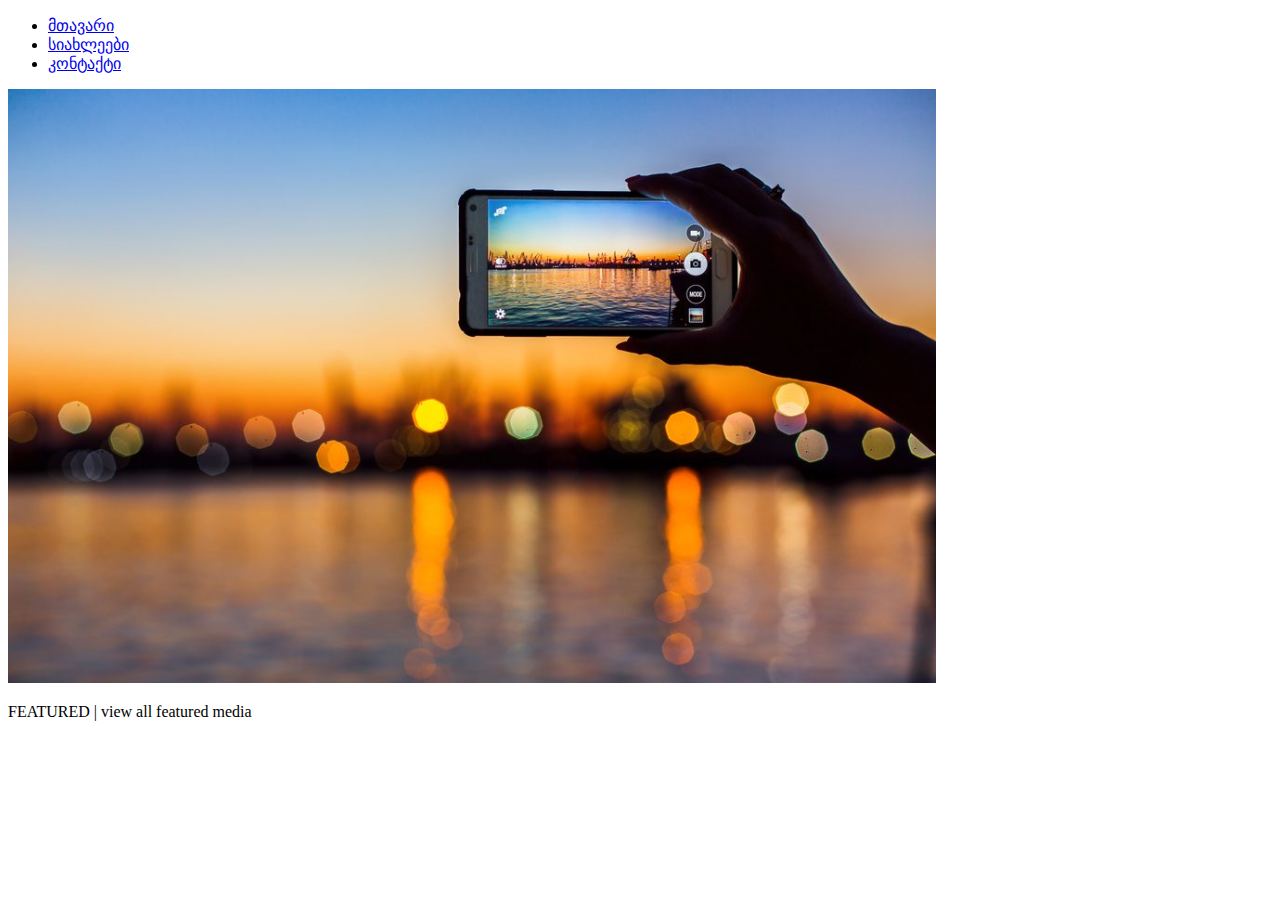
==== index.html @ 842fcc22 "shevqmeni index.html, davamate potoebis folder" ====
<!DOCTYPE html>
<html>
<head>
	<meta charset="utf-8">
	<title>
		davaleba5
	</title>
</head>
<body>
	<nav>
		<ul>
			<li>
				<a href="index.html">მთავარი</a>
			</li>
			<li>
				<a href="#">სიახლეები</a>
			</li>
			<li>
				<a href="contact.html">კონტაქტი</a>
			</li>
		</ul>
	</nav>
	<section>
		<img src="image/shutterstock_326967050-1000x640.png" alt="baneri">
		<p>FEATURED | view all featured media</p>
		<div>
			
		</div>
	</section>
</body>
</html>
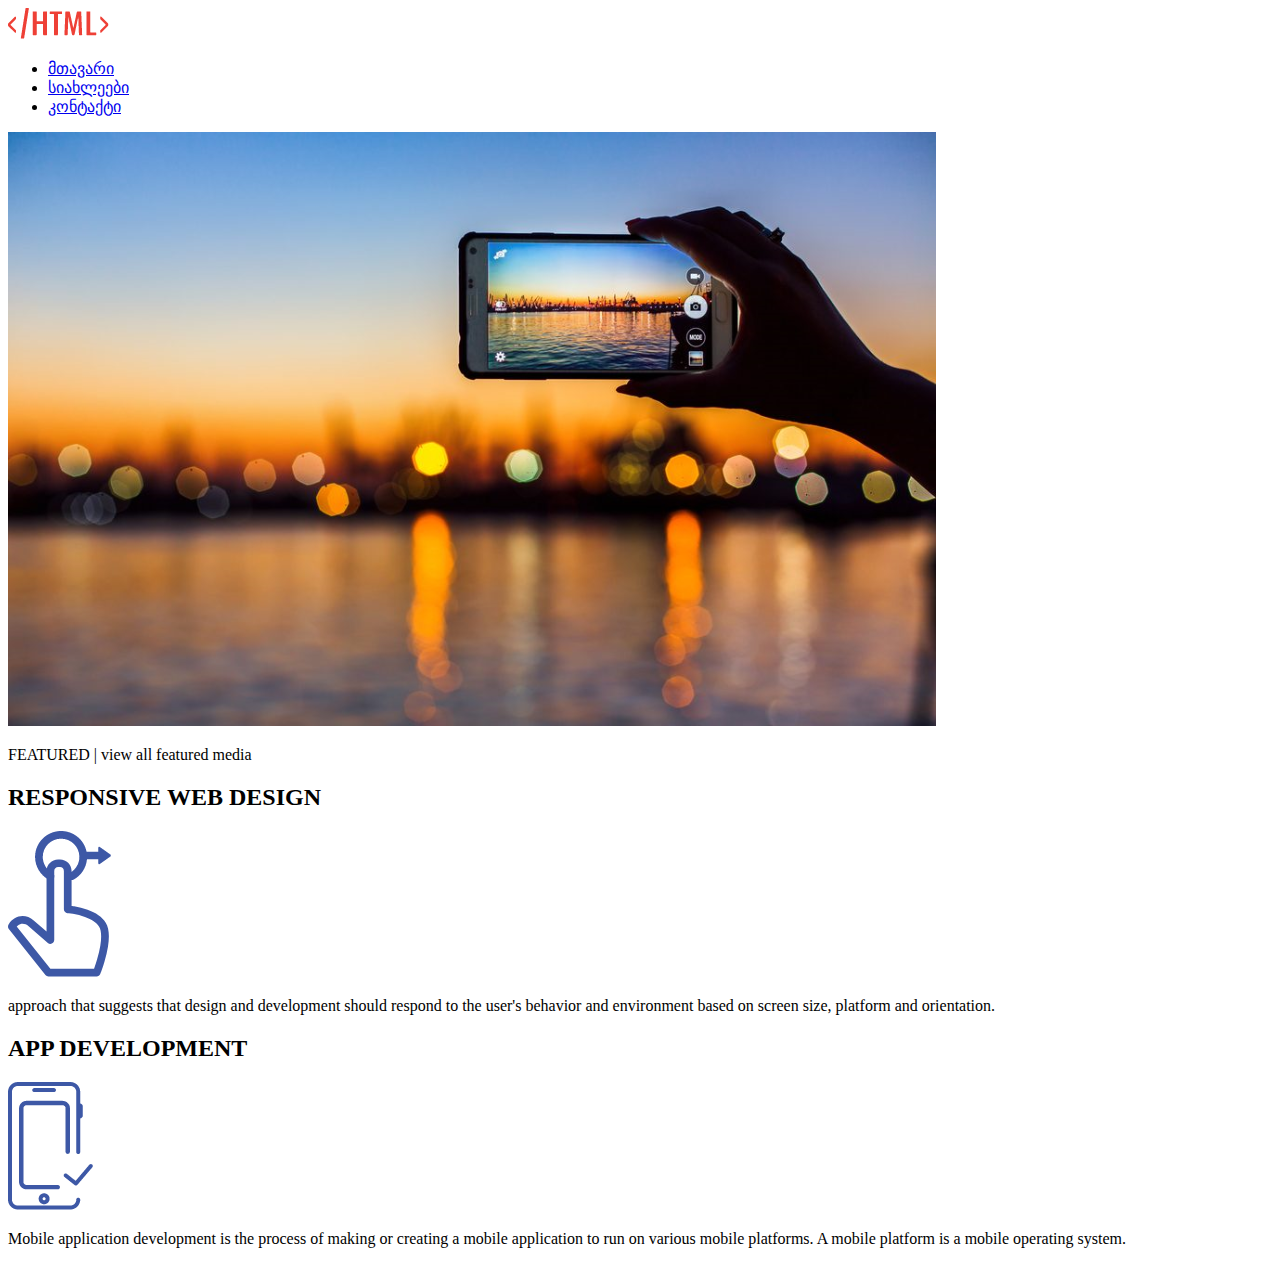
==== commit 8aa49a72: "davamate seqcia da diivebi" ====
--- a/index.html
+++ b/index.html
@@ -7,24 +7,42 @@
 	</title>
 </head>
 <body>
-	<nav>
-		<ul>
-			<li>
-				<a href="index.html">მთავარი</a>
-			</li>
-			<li>
-				<a href="#">სიახლეები</a>
-			</li>
-			<li>
-				<a href="contact.html">კონტაქტი</a>
-			</li>
-		</ul>
-	</nav>
+	<header>
+		<a href="index.html">
+			<img src="image/Group 7.png" alt="logo">
+		</a>
+		<nav>
+			<ul>
+				<li>
+					<a href="index.html">მთავარი</a>
+				</li>
+				<li>
+					<a href="#">სიახლეები</a>
+				</li>
+				<li>
+					<a href="contact.html">კონტაქტი</a>
+				</li>
+			</ul>
+		</nav>
+	</header>
 	<section>
 		<img src="image/shutterstock_326967050-1000x640.png" alt="baneri">
 		<p>FEATURED | view all featured media</p>
 		<div>
-			
+			<h2>RESPONSIVE WEB DESIGN</h2>
+			<img src="image/Group 8.png" alt="divis foto1">
+			<p>
+				approach that suggests that design and development should respond to the user's behavior and environment based on screen size, platform and orientation.
+			</p>
+		</div>
+		<div>
+			<h2>
+				APP DEVELOPMENT
+			</h2>
+			<img src="image/Path 28.png" alt="divis foto2">
+			<p>
+				Mobile application development is the process of making or creating a mobile application to run on various mobile platforms. A mobile platform is a mobile operating system.
+			</p>
 		</div>
 	</section>
 </body>
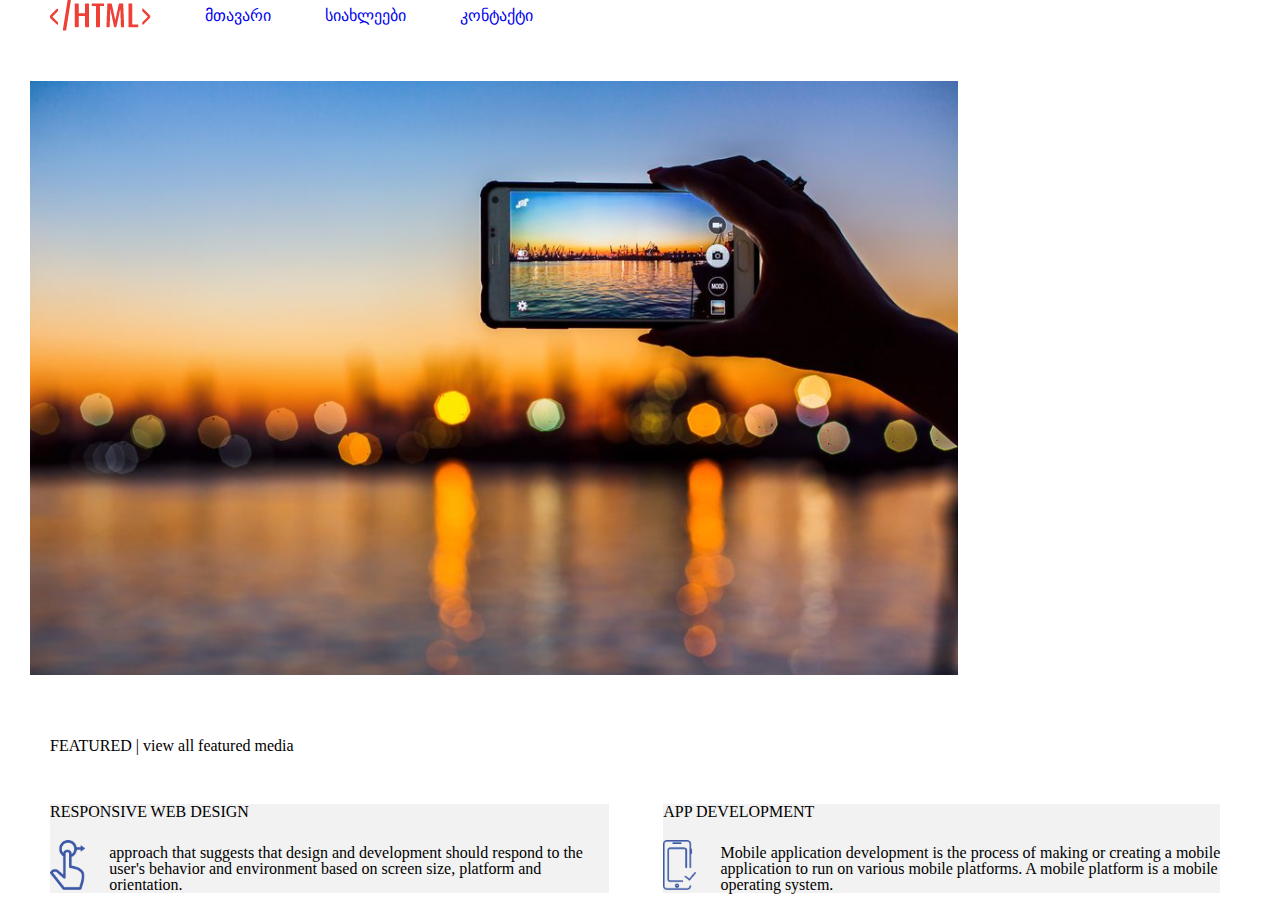
==== commit 9a1195c2: "finish" ====
--- a/index.html
+++ b/index.html
@@ -1,6 +1,8 @@
 <!DOCTYPE html>
 <html>
 <head>
+	<link rel="stylesheet" type="text/css" href="css/reset.css">
+	<link rel="stylesheet" type="text/css" href="css/style.css">
 	<meta charset="utf-8">
 	<title>
 		davaleba5
@@ -9,38 +11,42 @@
 <body>
 	<header>
 		<a href="index.html">
-			<img src="image/Group 7.png" alt="logo">
+			<img class="navbar-li logo" src="image/Group 7.png" alt="logo">
 		</a>
-		<nav>
+		<nav class="logo">
 			<ul>
-				<li>
+				<li class="navbar-li">
 					<a href="index.html">მთავარი</a>
 				</li>
-				<li>
+				<li class="navbar-li">
 					<a href="#">სიახლეები</a>
 				</li>
-				<li>
+				<li class="navbar-li">
 					<a href="contact.html">კონტაქტი</a>
 				</li>
 			</ul>
 		</nav>
 	</header>
 	<section>
-		<img src="image/shutterstock_326967050-1000x640.png" alt="baneri">
-		<p>FEATURED | view all featured media</p>
-		<div>
-			<h2>RESPONSIVE WEB DESIGN</h2>
-			<img src="image/Group 8.png" alt="divis foto1">
-			<p>
+		<img class="image11" src="image/shutterstock_326967050-1000x640.png" alt="baneri">
+		<p class="cnobari">
+			FEATURED | view all featured media
+		</p>
+		<div class="box">
+			<h2 class="satauri">
+				RESPONSIVE WEB DESIGN
+			</h2>
+			<img class="image" src="image/Group 8.png" alt="divis foto1">
+			<p class="text"> 
 				approach that suggests that design and development should respond to the user's behavior and environment based on screen size, platform and orientation.
 			</p>
 		</div>
-		<div>
-			<h2>
+		<div class="box">
+			<h2 class="satauri">
 				APP DEVELOPMENT
 			</h2>
-			<img src="image/Path 28.png" alt="divis foto2">
-			<p>
+			<img class="image"  src="image/Path 28.png" alt="divis foto2">
+			<p class="text">
 				Mobile application development is the process of making or creating a mobile application to run on various mobile platforms. A mobile platform is a mobile operating system.
 			</p>
 		</div>
--- a/css/style.css
+++ b/css/style.css
@@ -0,0 +1,34 @@
+.navbar-li{
+	display: inline-block;
+	text-decoration: none;
+	margin-left: 50px;
+}
+.box{
+	display: inline-block;
+	margin-top: 50px;
+	margin-left: 50px;
+	background: #F2F2F2;
+}
+.image{
+	height: 50px;
+}
+.text{
+	display: inline-block;
+	width: 500px;
+	margin-left: 20px;
+}
+.satauri{
+	margin-bottom: 20px;
+}
+.cnobari{
+	margin-top: 60px;
+	margin-left: 50px;
+}
+.image11{
+	margin-left: 30px;
+	margin-top: 50px;
+}
+.logo{
+	display: inline-block;
+	vertical-align: middle;
+}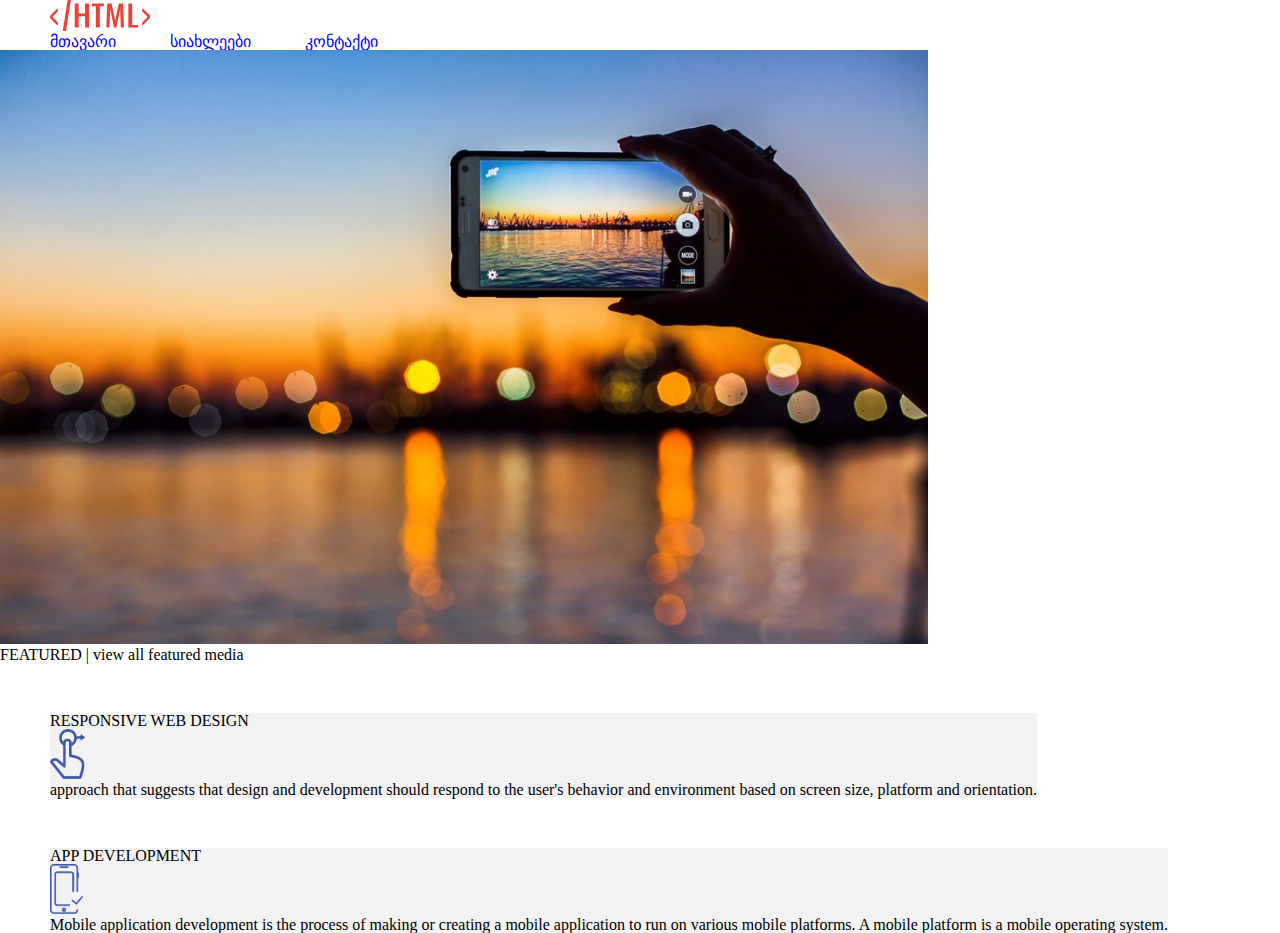
==== commit 0279e1a0: "add header and some changes in style.css" ====
--- a/index.html
+++ b/index.html
@@ -5,15 +5,15 @@
 	<link rel="stylesheet" type="text/css" href="css/style.css">
 	<meta charset="utf-8">
 	<title>
-		davaleba5
+		დავალება 5 - მთავარი გვერდი
 	</title>
 </head>
 <body>
 	<header>
 		<a href="index.html">
-			<img class="navbar-li logo" src="image/Group 7.png" alt="logo">
+			<img class="navbar-li menuBar" src="images/logo.svg" alt="logo">
 		</a>
-		<nav class="logo">
+		<nav class="menuBar">
 			<ul>
 				<li class="navbar-li">
 					<a href="index.html">მთავარი</a>
@@ -28,7 +28,7 @@
 		</nav>
 	</header>
 	<section>
-		<img class="image11" src="image/shutterstock_326967050-1000x640.png" alt="baneri">
+		<img class="image11" src="images/shutterstock_326967050-1000x640.png" alt="baneri">
 		<p class="cnobari">
 			FEATURED | view all featured media
 		</p>
@@ -36,7 +36,7 @@
 			<h2 class="satauri">
 				RESPONSIVE WEB DESIGN
 			</h2>
-			<img class="image" src="image/Group 8.png" alt="divis foto1">
+			<img class="image" src="images/Group 8.png" alt="divis foto1">
 			<p class="text"> 
 				approach that suggests that design and development should respond to the user's behavior and environment based on screen size, platform and orientation.
 			</p>
@@ -45,7 +45,7 @@
 			<h2 class="satauri">
 				APP DEVELOPMENT
 			</h2>
-			<img class="image"  src="image/Path 28.png" alt="divis foto2">
+			<img class="image"  src="images/Path 28.png" alt="divis foto2">
 			<p class="text">
 				Mobile application development is the process of making or creating a mobile application to run on various mobile platforms. A mobile platform is a mobile operating system.
 			</p>
--- a/css/style.css
+++ b/css/style.css
@@ -1,34 +1,103 @@
-.navbar-li{
+/* --- home page --- */
+
+.navbar-li {
 	display: inline-block;
 	text-decoration: none;
 	margin-left: 50px;
 }
-.box{
+.box {
 	display: inline-block;
 	margin-top: 50px;
 	margin-left: 50px;
 	background: #F2F2F2;
 }
-.image{
+.image {
 	height: 50px;
 }
 .text{
+.text {
 	display: inline-block;
 	width: 500px;
 	margin-left: 20px;
 }
-.satauri{
+.satauri {
 	margin-bottom: 20px;
 }
-.cnobari{
+.cnobari {
 	margin-top: 60px;
 	margin-left: 50px;
 }
-.image11{
-	margin-left: 30px;
-	margin-top: 50px;
+.image11 {
+	margin-left: 38px;
+	/*margin-top: 50px;*/ 
 }
-.logo{
+.menuBar {
 	display: inline-block;
 	vertical-align: middle;
-}+	margin: 30px 30px 20px 30px;
+}
+
+/* --- contact pages body --- */
+
+.contactPage {
+	background-color: #E6E6E6;
+}
+
+.contactPage div {
+	display: inline-block;
+	vertical-align: top;
+}
+
+.map {
+	position: initial;
+	margin: 52px 90px 52px 44px;
+}
+
+.contactInfo {
+	margin: 52px 90px auto 44px;
+}
+
+.contactInfo h3 {
+	font-family: "BPG Nino Mtavruli";
+	font-size: 20px;
+	font-weight: bold;
+	color: #3D58A6;
+}
+
+.contactInfo p {
+	font-family: "BPG Ingiri Arial";
+	font-size: 16px;
+	color: #00000;
+}
+
+.contactInfo span {
+	font-family: "BPG Ingiri Arial";
+	font-size: 16px;
+	color: #808080;
+	line-height: 150%;
+}
+
+/* --- footer --- */
+
+.footerIcon {
+	height: 30px;
+	display: inline-block;
+	vertical-align: middle;
+}
+
+.footerIcon img {
+	height: 100%;
+}
+
+.footerDivider {
+	border-right: 1px solid #3D58A6;
+	padding: 0 35px 0 18px;
+	margin-right: 30px;
+}
+
+.footerHeight {
+<<<<<<< Updated upstream
+	margin: 35px 44px;
+=======
+	margin: 35px 30px;
+}
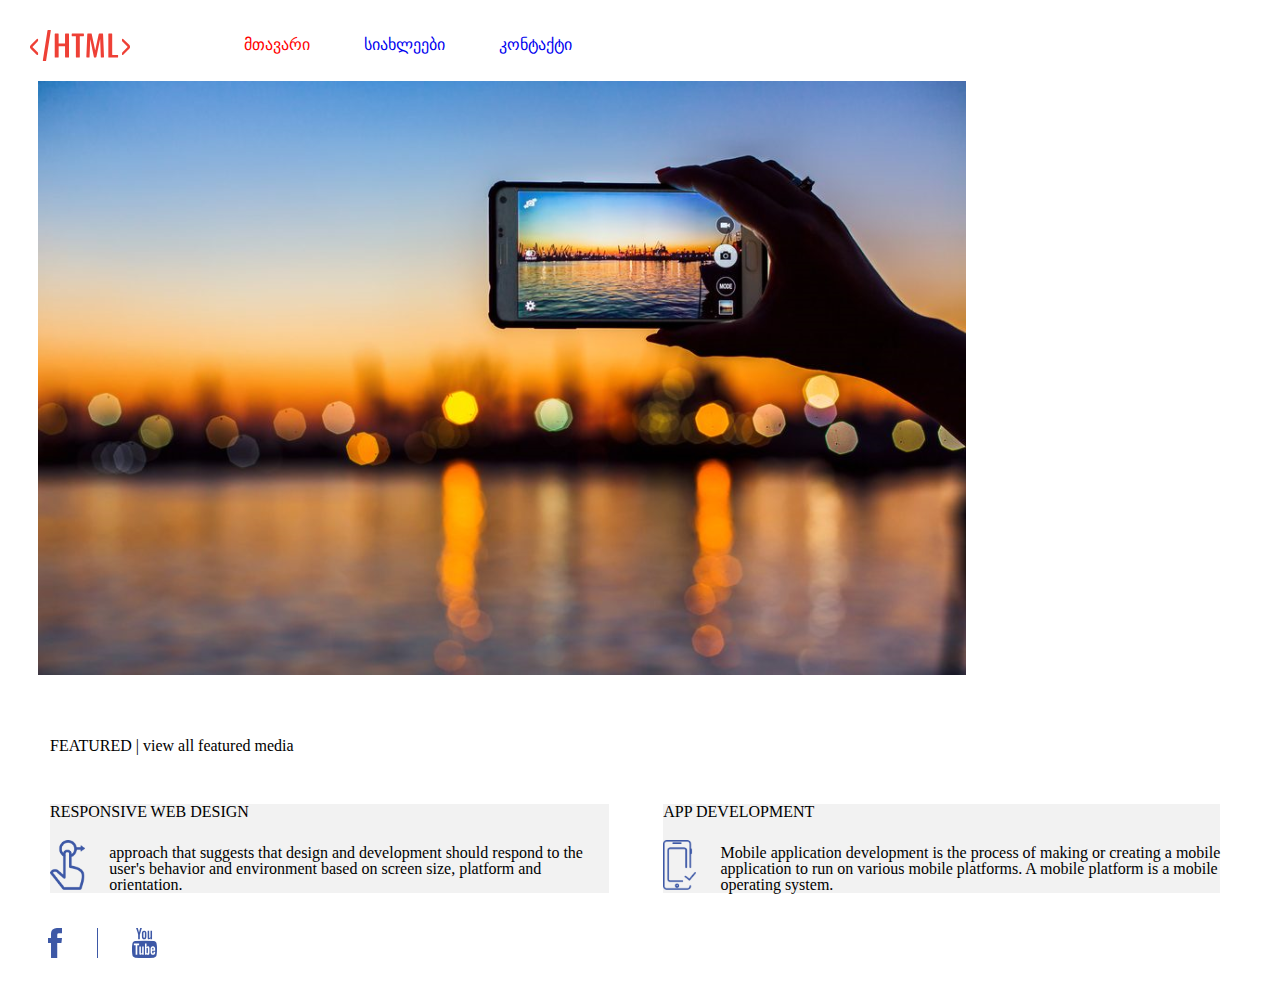
==== commit 0ec70591: "dasrulebuli" ====
--- a/index.html
+++ b/index.html
@@ -16,7 +16,7 @@
 		<nav class="menuBar">
 			<ul>
 				<li class="navbar-li">
-					<a href="index.html">მთავარი</a>
+					<a class="activi" href="index.html">მთავარი</a>
 				</li>
 				<li class="navbar-li">
 					<a href="#">სიახლეები</a>
@@ -51,5 +51,13 @@
 			</p>
 		</div>
 	</section>
+	<footer class="footerHeight">
+		<a class="footerIcon footerDivider" href="https://www.facebook.com/" target="_blank">
+			<img src="images/facebook-logo.svg" >
+		</a>
+		<a class="footerIcon" href="https://www.youtube.com/" target="_blank">
+			<img src="images/youtube-logo.svg">
+		</a>
+	</footer>
 </body>
 </html>--- a/css/style.css
+++ b/css/style.css
@@ -14,7 +14,7 @@
 .image {
 	height: 50px;
 }
-.text{
+
 .text {
 	display: inline-block;
 	width: 500px;
@@ -96,8 +96,8 @@
 }
 
 .footerHeight {
-<<<<<<< Updated upstream
-	margin: 35px 44px;
-=======
 	margin: 35px 30px;
 }
+.activi{
+	color: red;
+}
